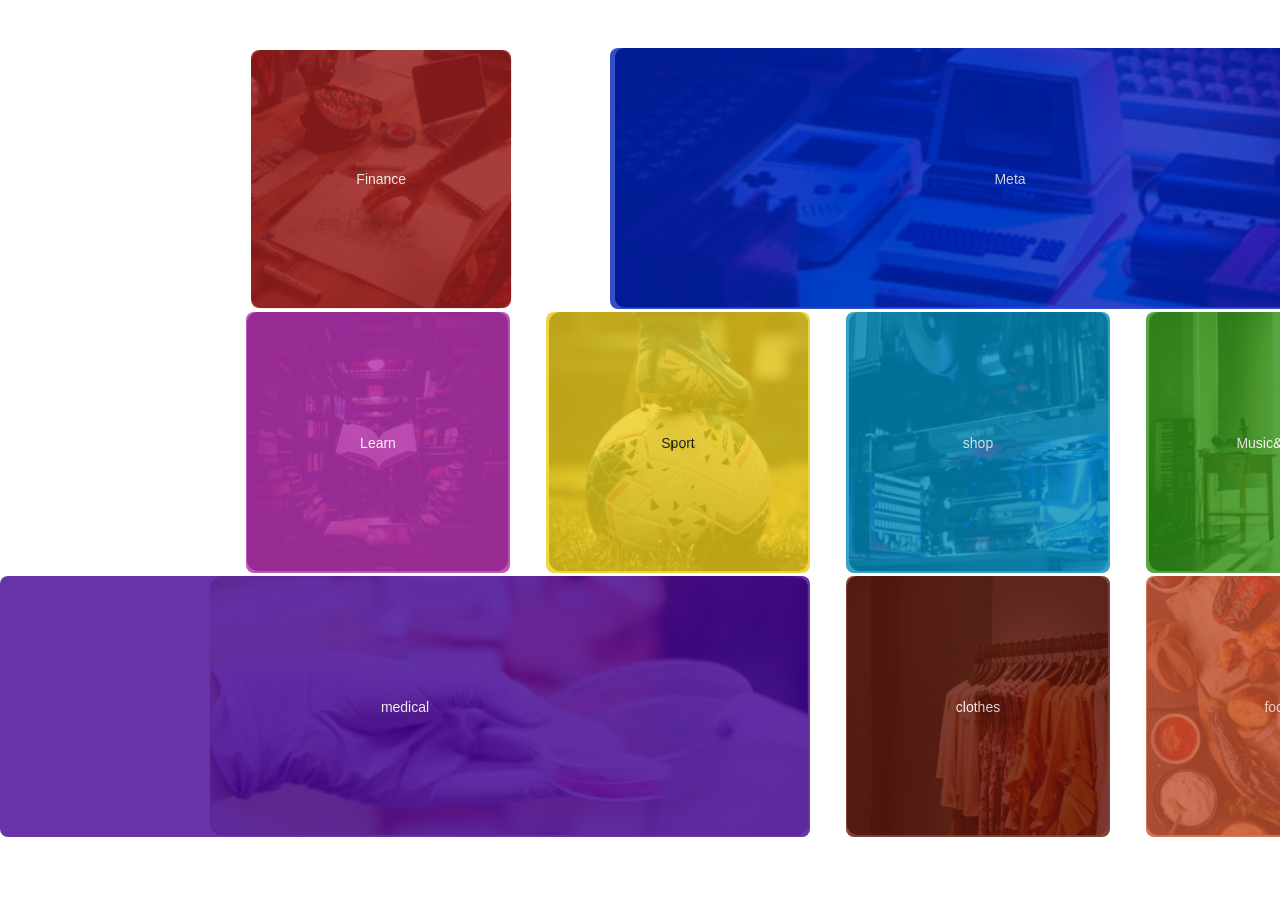
==== index.html @ 294b8f6e "init" ====
<!DOCTYPE html>
<html lang="en">

<head>
    <meta charset="UTF-8">
    <meta http-equiv="X-UA-Compatible" content="IE=edge">
    <meta name="viewport" content="width=device-width, initial-scale=1.0">
    <link rel="stylesheet" href="styles/normalize.css" />
    <link rel="stylesheet" href="styles/grid.css" />
    <link rel="stylesheet" href="styles/custom.css">
    <link rel="stylesheet" href="styles/app.css" />
    <link rel="stylesheet" href="styles/responsive.css" />
    <link rel="stylesheet" href="./styles/filters.css">
    <title>Document</title>
</head>

<body>
    <div class="container">
        <div class="row align-items-center">
            <div class="col-12 col-sm-9 col-md-8">
                <img src="./images/download.png" alt="">
                <div class="filter meta"><p>Meta</p></div>

            </div>

            <div class="col-8 col-sm-3 col-md-4 ddd shop">
                <img src="./images/download (7).png" alt="">
                <div class="filter finance"><p>Finance</p></div>
            </div>

            <div class="col-4 col-sm-6 d-flex holder">
                <div class="col-12 col-sm-6">
                    <img src="./images/download (1).png" alt="">
                <div class="filter music"><p>Music&Movie</p></div>
                </div>
    
                <div class="col-12 col-sm-6 ">
                    <img class="img" src="./images/download2.png" alt="">
                <div class="filter"><p>shop</p></div>

                </div>
            </div>
            <div class="col-4 col-sm-3"><img src="./images/download (2).png" alt="">
                <div class="filter sport"><p>Sport</p></div>
            </div>
            <div class="col-4 col-sm-3"><img src="./images/download (3).png" alt="">
                <div class="filter learn"><p>Learn</p></div>
            </div>
            <div class="col-4 col-sm-3"><img src="./images/download (4).png" alt="">
                <div class="filter food"><p>food</p></div>
            </div>
            <div class="col-4 col-sm-3"><img src="./images/download (6).png" alt="">
                <div class="filter clothes"><p>clothes</p></div>
            </div>
            <div class="col-8 col-sm-6 w-190"><img src="./images/download (5).png" alt="">
                <div class="filter medical"><p>medical</p></div>
            </div>
        </div>
    </div>
</body>

</html>
---- styles/grid.css ----
/* Retrieved from the bootstrap */

.container {
    width: 100%;
    margin-left: auto;
    margin-right: auto;
    padding: 0 50px;
}


/* Small devices (landscape phones, 576px and up) */

@media only screen and (min-width: 576px) {
    .container {
        max-width: 576px;
        padding: 0;
    }
}


/* Medium devices (tablets, 768px and up) */

@media only screen and (min-width: 768px) {
    .container {
        max-width: 768px;
        padding: 0;
    }
}


/* Large devices (desktops, 992px and up) */

@media only screen and (min-width: 992px) {
    .container {
        max-width: 992px;
    }
}


/* Extra large devices (large desktops, 1200px and up) */

@media only screen and (min-width: 1200px) {
    .container {
        max-width: 1200px;
    }
}

.row {
    display: flex;
    flex-wrap: wrap;
}


/* Based on 12 columns */

.col {
    max-width: 100%;
    flex-grow: 1;
}

.col-1 {
    max-width: 8.3333%;
    flex-shrink: 0;
    flex-grow: 0;
    flex-basis: 8.3333%;
}

.col-2 {
    max-width: 16.6666%;
    flex-shrink: 0;
    flex-grow: 0;
    flex-basis: 16.6666%;
}

.col-3 {
    max-width: 25%;
    flex-shrink: 0;
    flex-grow: 0;
    flex-basis: 25%;
}

.col-4 {
    max-width: 33.3333%;
    flex-shrink: 0;
    flex-grow: 0;
    flex-basis: 33.3333%;
}

.col-5 {
    max-width: 41.6666%;
    flex-shrink: 0;
    flex-grow: 0;
    flex-basis: 41.6666%;
}

.col-6 {
    max-width: 50%;
    flex-shrink: 0;
    flex-grow: 0;
    flex-basis: 50%;
}

.col-7 {
    max-width: 58.3333%;
    flex-shrink: 0;
    flex-grow: 0;
    flex-basis: 58.3333%;
}

.col-8 {
    max-width: 66.6666%;
    flex-shrink: 0;
    flex-grow: 0;
    flex-basis: 66.6666%;
}

.col-9 {
    max-width: 75%;
    flex-shrink: 0;
    flex-grow: 0;
    flex-basis: 75%;
}

.col-10 {
    max-width: 83.3333%;
    flex-shrink: 0;
    flex-grow: 0;
    flex-basis: 83.3333%;
}

.col-11 {
    max-width: 91.6666%;
    flex-shrink: 0;
    flex-grow: 0;
    flex-basis: 91.6666%;
}

.col-12 {
    max-width: 100%;
    flex-shrink: 0;
    flex-grow: 0;
    flex-basis: 100%;
}

@media only screen and (min-width: 576px) {
    .col-sm-1 {
        max-width: 8.3333%;
        flex-shrink: 0;
        flex-grow: 0;
        flex-basis: 8.3333%;
    }
    .col-sm-2 {
        max-width: 16.6666%;
        flex-shrink: 0;
        flex-grow: 0;
        flex-basis: 16.6666%;
    }
    .col-sm-3 {
        max-width: 25%;
        flex-shrink: 0;
        flex-grow: 0;
        flex-basis: 25%;
    }
    .col-sm-4 {
        max-width: 33.3333%;
        flex-shrink: 0;
        flex-grow: 0;
        flex-basis: 33.3333%;
    }
    .col-sm-5 {
        max-width: 41.6666%;
        flex-shrink: 0;
        flex-grow: 0;
        flex-basis: 41.6666%;
    }
    .col-sm-6 {
        max-width: 50%;
        flex-shrink: 0;
        flex-grow: 0;
        flex-basis: 50%;
    }
    .col-sm-7 {
        max-width: 58.3333%;
        flex-shrink: 0;
        flex-grow: 0;
        flex-basis: 58.3333%;
    }
    .col-sm-8 {
        max-width: 66.6666%;
        flex-shrink: 0;
        flex-grow: 0;
        flex-basis: 66.6666%;
    }
    .col-sm-9 {
        max-width: 75%;
        flex-shrink: 0;
        flex-grow: 0;
        flex-basis: 75%;
    }
    .col-sm-10 {
        max-width: 83.3333%;
        flex-shrink: 0;
        flex-grow: 0;
        flex-basis: 83.3333%;
    }
    .col-sm-11 {
        max-width: 91.6666%;
        flex-shrink: 0;
        flex-grow: 0;
        flex-basis: 91.6666%;
    }
    .col-sm-12 {
        max-width: 100%;
        flex-shrink: 0;
        flex-grow: 0;
        flex-basis: 100%;
    }
}

@media only screen and (min-width: 768px) {
    .col-md-1 {
        max-width: 8.3333%;
        flex-shrink: 0;
        flex-grow: 0;
        flex-basis: 8.3333%;
    }
    .col-md-2 {
        max-width: 16.6666%;
        flex-shrink: 0;
        flex-grow: 0;
        flex-basis: 16.6666%;
    }
    .col-md-3 {
        max-width: 25%;
        flex-shrink: 0;
        flex-grow: 0;
        flex-basis: 25%;
    }
    .col-md-4 {
        max-width: 33.3333%;
        flex-shrink: 0;
        flex-grow: 0;
        flex-basis: 33.3333%;
    }
    .col-md-5 {
        max-width: 41.6666%;
        flex-shrink: 0;
        flex-grow: 0;
        flex-basis: 41.6666%;
    }
    .col-md-6 {
        max-width: 50%;
        flex-shrink: 0;
        flex-grow: 0;
        flex-basis: 50%;
    }
    .col-md-7 {
        max-width: 58.3333%;
        flex-shrink: 0;
        flex-grow: 0;
        flex-basis: 58.3333%;
    }
    .col-md-8 {
        max-width: 66.6666%;
        flex-shrink: 0;
        flex-grow: 0;
        flex-basis: 66.6666%;
    }
    .col-md-9 {
        max-width: 75%;
        flex-shrink: 0;
        flex-grow: 0;
        flex-basis: 75%;
    }
    .col-md-10 {
        max-width: 83.3333%;
        flex-shrink: 0;
        flex-grow: 0;
        flex-basis: 83.3333%;
    }
    .col-md-11 {
        max-width: 91.6666%;
        flex-shrink: 0;
        flex-grow: 0;
        flex-basis: 91.6666%;
    }
    .col-md-12 {
        max-width: 100%;
        flex-shrink: 0;
        flex-grow: 0;
        flex-basis: 100%;
    }
}

@media only screen and (min-width: 992px) {
    .col-lg-1 {
        max-width: 8.3333%;
        flex-shrink: 0;
        flex-grow: 0;
        flex-basis: 8.3333%;
    }
    .col-lg-2 {
        max-width: 16.6666%;
        flex-shrink: 0;
        flex-grow: 0;
        flex-basis: 16.6666%;
    }
    .col-lg-3 {
        max-width: 25%;
        flex-shrink: 0;
        flex-grow: 0;
        flex-basis: 25%;
    }
    .col-lg-4 {
        max-width: 33.3333%;
        flex-shrink: 0;
        flex-grow: 0;
        flex-basis: 33.3333%;
    }
    .col-lg-5 {
        max-width: 41.6666%;
        flex-shrink: 0;
        flex-grow: 0;
        flex-basis: 41.6666%;
    }
    .col-lg-6 {
        max-width: 50%;
        flex-shrink: 0;
        flex-grow: 0;
        flex-basis: 50%;
    }
    .col-lg-7 {
        max-width: 58.3333%;
        flex-shrink: 0;
        flex-grow: 0;
        flex-basis: 58.3333%;
    }
    .col-lg-8 {
        max-width: 66.6666%;
        flex-shrink: 0;
        flex-grow: 0;
        flex-basis: 66.6666%;
    }
    .col-lg-9 {
        max-width: 75%;
        flex-shrink: 0;
        flex-grow: 0;
        flex-basis: 75%;
    }
    .col-lg-10 {
        max-width: 83.3333%;
        flex-shrink: 0;
        flex-grow: 0;
        flex-basis: 83.3333%;
    }
    .col-lg-11 {
        max-width: 91.6666%;
        flex-shrink: 0;
        flex-grow: 0;
        flex-basis: 91.6666%;
    }
    .col-lg-12 {
        max-width: 100%;
        flex-shrink: 0;
        flex-grow: 0;
        flex-basis: 100%;
    }
}

@media only screen and (min-width: 1200px) {
    .col-xl-1 {
        max-width: 8.3333%;
        flex-shrink: 0;
        flex-grow: 0;
        flex-basis: 8.3333%;
    }
    .col-xl-2 {
        max-width: 16.6666%;
        flex-shrink: 0;
        flex-grow: 0;
        flex-basis: 16.6666%;
    }
    .col-xl-3 {
        max-width: 25%;
        flex-shrink: 0;
        flex-grow: 0;
        flex-basis: 25%;
    }
    .col-xl-4 {
        max-width: 33.3333%;
        flex-shrink: 0;
        flex-grow: 0;
        flex-basis: 33.3333%;
    }
    .col-xl-5 {
        max-width: 41.6666%;
        flex-shrink: 0;
        flex-grow: 0;
        flex-basis: 41.6666%;
    }
    .col-xl-6 {
        max-width: 50%;
        flex-shrink: 0;
        flex-grow: 0;
        flex-basis: 50%;
    }
    .col-xl-7 {
        max-width: 58.3333%;
        flex-shrink: 0;
        flex-grow: 0;
        flex-basis: 58.3333%;
    }
    .col-xl-8 {
        max-width: 66.6666%;
        flex-shrink: 0;
        flex-grow: 0;
        flex-basis: 66.6666%;
    }
    .col-xl-9 {
        max-width: 75%;
        flex-shrink: 0;
        flex-grow: 0;
        flex-basis: 75%;
    }
    .col-xl-10 {
        max-width: 83.3333%;
        flex-shrink: 0;
        flex-grow: 0;
        flex-basis: 83.3333%;
    }
    .col-xl-11 {
        max-width: 91.6666%;
        flex-shrink: 0;
        flex-grow: 0;
        flex-basis: 91.6666%;
    }
    .col-xl-12 {
        max-width: 100%;
        flex-shrink: 0;
        flex-grow: 0;
        flex-basis: 100%;
    }
}
---- styles/custom.css ----
.mx-auto {
    margin-right: auto;
    margin-left: auto;
}
.wrap {
    flex-wrap: wrap !important;
}

.m-0 {
    margin: 0 !important;
}

.mb-0 {
    margin-bottom: 0 !important;
}

.mt-0 {
    margin-top: 0 !important;
}

.p-0 {
    padding: 0 !important;
}

.pb-0 {
    padding-bottom: 0 !important;
}

.pt-0 {
    padding-top: 0 !important; 
}

.nowrap {
    flex-wrap: nowrap !important;
}

.w-100 {
    width: 100% !important;
}

.d-none {
    display: none !important;
}

.d-block {
    display: block !important;
}

.d-flex {
    display: flex !important;
}

 
.text-white {
    color: #fff !important;
}

.align-items-center {
    align-items: center !important;
}

.justify-content-center {
    justify-content: center !important;
}

.justify-content-between {
    justify-content: space-between !important;
}

.border-0 {
    border: none !important;
}

.outline-0 {
    outline: none !important;
}

.Oflow-h {
    overflow: hidden !important;
}


 @media only screen and (min-width: 576px) {
    .d-sm-none {
        display: none !important;
    }
    .d-sm-block {
        display: block !important;
    }
    .d-sm-flex {
        display: flex !important;
    }
}

@media only screen and (min-width: 768px) {
    .d-md-none {
        display: none !important;
    }
    .d-md-block {
        display: block !important;
    }
    .d-md-flex {
        display: flex !important;
    }
}

@media only screen and (min-width: 992px) {
    .d-lg-none {
        display: none !important;
    }
    .d-lg-block {
        display: block !important;
    }
    .d-lg-flex {
        display: flex !important;
    }
}
---- styles/app.css ----
html {
  box-sizing: border-box;
  direction: rtl;
  margin: 40px 0;
}

*,
*::before,
*::after {
    position: relative;
  box-sizing: inherit;
  font:14px 'Franklin Gothic Medium', 'Arial Narrow', Arial, sans-serif;
  
}

.shop {
  display: flex;
  align-items: center;
  flex-direction: row-reverse;
  justify-content: space-around;
  position: relative;
  right: 2rem;
 
}

img {
  max-width: 100%;
  max-height: 261px;
}


/* =========== start headear =========== */
---- styles/responsive.css ----
@media screen and (max-width: 992px) {
  .shop {
    right: 0;
  }
}
@media screen and (max-width: 768px) {
  img {
    max-height: unset;
  }
}

@media screen and (max-width: 576px) {
  .holder {
    flex-direction: column;
  }
}


@media screen and (min-width: 992px) {
    .finance {
        width: 80% !important;
        right: 10.4% !important;
    }
}

@media screen and (min-width: 1200px) {
  .filter {
    width: 88% !important;
    left: 19% !important;
  }
  .meta{
    width: 100% !important;
  }

  .finance {
    width: 65% !important;
    right: 17.7% !important;
  }

  .w-190>img{
    width: 90vh;
  }

  .medical{
    width: 90vh !important;
  }
}
---- styles/filters.css ----
.filter{
    position:absolute;
    top: 0;
    right: 0;
    left: 0;
    bottom: 0;
    height: 99%;
    width: 100%;
    opacity: .8;
    transition: .5s ease;
    background-color: #008CBA;
    border-radius: 8px;
    display: flex;
    justify-content: center;
    align-items: center;
    color: #fff;
}

.filter:hover{
    opacity: 0;
}

.meta{
    background-color: #0022ba;
}

.finance{
    background-color: #9e1b1b;
}

.music{
    background-color: #2e8f11;
}

.sport{
    color: #000;;
    background-color: #ebcb1b;
}

.clothes{
    background-color: #611508;
}

.medical{
    background-color: #400094;
}

.learn{
    background-color: #b32bac;
}

.food{
    background-color:#c55230
}
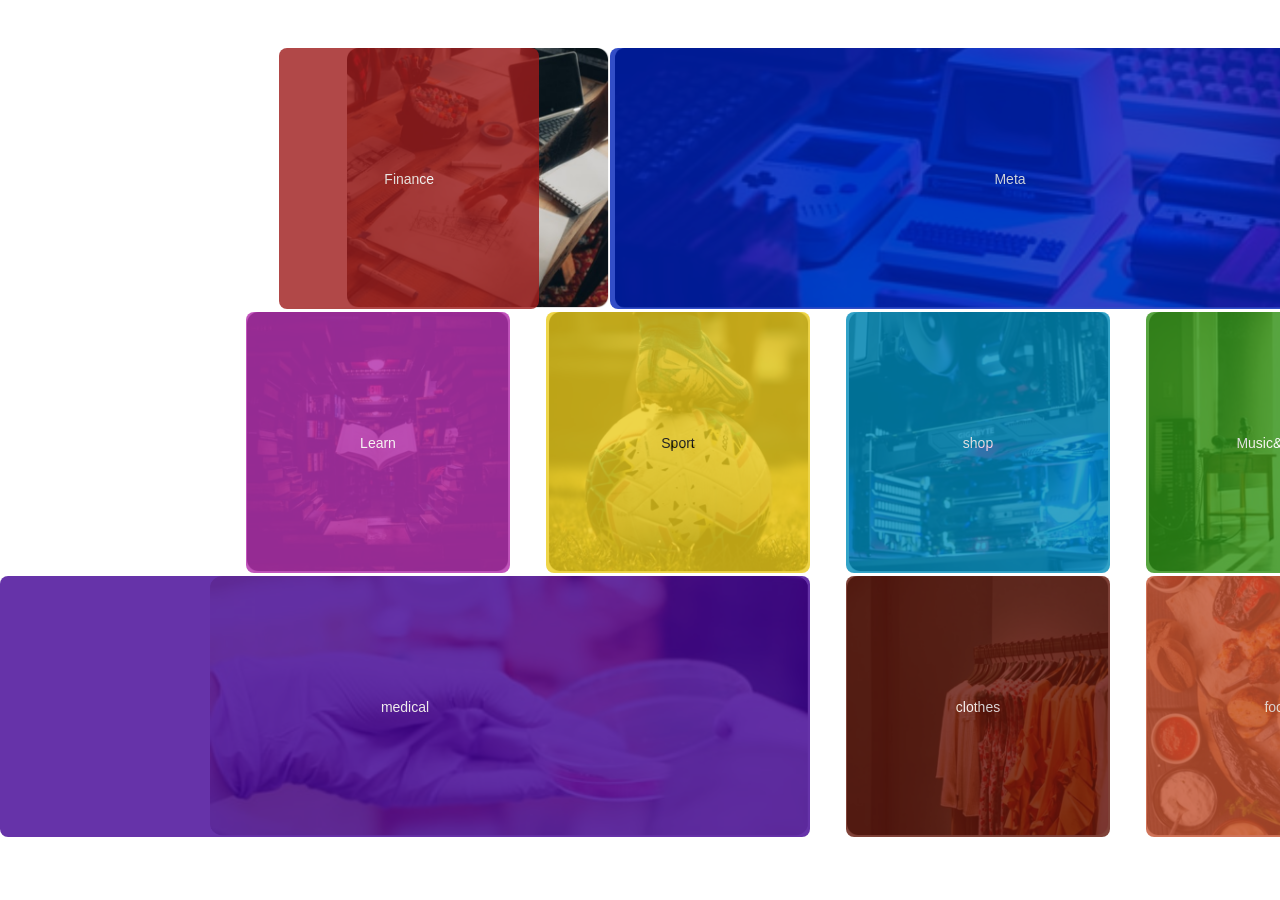
==== commit 91ce151b: "alt" ====
--- a/index.html
+++ b/index.html
@@ -18,41 +18,41 @@
     <div class="container">
         <div class="row align-items-center">
             <div class="col-12 col-sm-9 col-md-8">
-                <img src="./images/download.png" alt="">
+                <img src="./images/download.png" alt="Meta">
                 <div class="filter meta"><p>Meta</p></div>
 
             </div>
 
-            <div class="col-8 col-sm-3 col-md-4 ddd shop">
-                <img src="./images/download (7).png" alt="">
+            <div class="col-8 col-sm-3 col-md-4 ">
+                <img src="./images/download (7).png" alt="Finance">
                 <div class="filter finance"><p>Finance</p></div>
             </div>
 
             <div class="col-4 col-sm-6 d-flex holder">
                 <div class="col-12 col-sm-6">
-                    <img src="./images/download (1).png" alt="">
+                    <img src="./images/download (1).png" alt="Music&Movie">
                 <div class="filter music"><p>Music&Movie</p></div>
                 </div>
     
                 <div class="col-12 col-sm-6 ">
-                    <img class="img" src="./images/download2.png" alt="">
+                    <img class="img" src="./images/download2.png" alt="shop">
                 <div class="filter"><p>shop</p></div>
 
                 </div>
             </div>
-            <div class="col-4 col-sm-3"><img src="./images/download (2).png" alt="">
+            <div class="col-4 col-sm-3"><img src="./images/download (2).png" alt="sport">
                 <div class="filter sport"><p>Sport</p></div>
             </div>
-            <div class="col-4 col-sm-3"><img src="./images/download (3).png" alt="">
+            <div class="col-4 col-sm-3"><img src="./images/download (3).png" alt="learn">
                 <div class="filter learn"><p>Learn</p></div>
             </div>
-            <div class="col-4 col-sm-3"><img src="./images/download (4).png" alt="">
+            <div class="col-4 col-sm-3"><img src="./images/download (4).png" alt="food">
                 <div class="filter food"><p>food</p></div>
             </div>
-            <div class="col-4 col-sm-3"><img src="./images/download (6).png" alt="">
+            <div class="col-4 col-sm-3"><img src="./images/download (6).png" alt="clothes">
                 <div class="filter clothes"><p>clothes</p></div>
             </div>
-            <div class="col-8 col-sm-6 w-190"><img src="./images/download (5).png" alt="">
+            <div class="col-8 col-sm-6 w-190"><img src="./images/download (5).png" alt="medical">
                 <div class="filter medical"><p>medical</p></div>
             </div>
         </div>
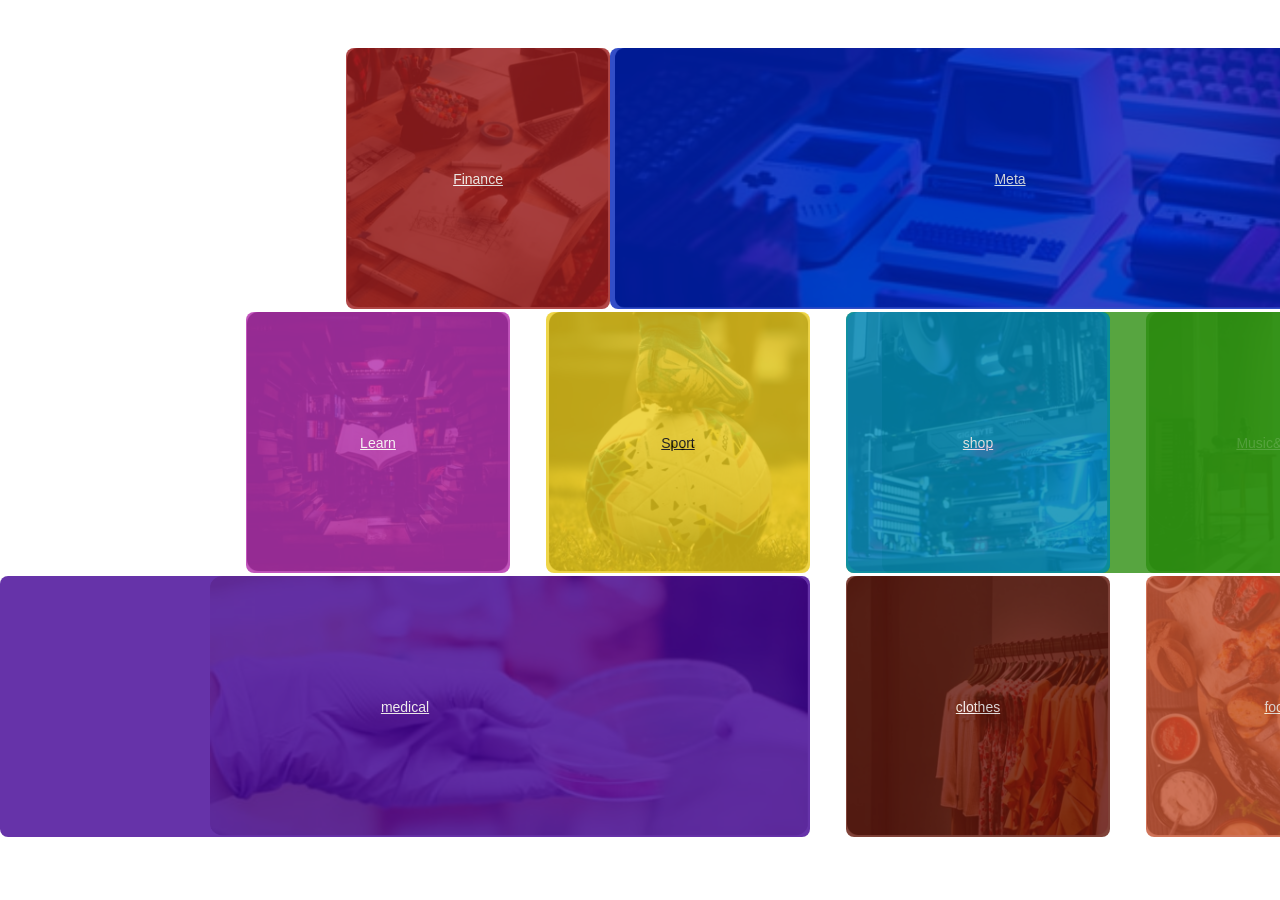
==== commit 7ea5ca94: "hover" ====
--- a/index.html
+++ b/index.html
@@ -19,41 +19,59 @@
         <div class="row align-items-center">
             <div class="col-12 col-sm-9 col-md-8">
                 <img src="./images/download.png" alt="Meta">
-                <div class="filter meta"><p>Meta</p></div>
+                <a href="#" class="filter meta">
+                    <p>Meta</p>
+                </a>
 
             </div>
 
             <div class="col-8 col-sm-3 col-md-4 ">
                 <img src="./images/download (7).png" alt="Finance">
-                <div class="filter finance"><p>Finance</p></div>
+                <a href="#" class="filter finance">
+                    <p>Finance</p>
+                </a>
             </div>
 
             <div class="col-4 col-sm-6 d-flex holder">
                 <div class="col-12 col-sm-6">
                     <img src="./images/download (1).png" alt="Music&Movie">
-                <div class="filter music"><p>Music&Movie</p></div>
+                    <a href="#" class="filter music">
+                        <p>Music&Movie</p>
+                        </>
                 </div>
-    
+
                 <div class="col-12 col-sm-6 ">
                     <img class="img" src="./images/download2.png" alt="shop">
-                <div class="filter"><p>shop</p></div>
+                    <a href="#" class="filter shop">
+                        <p>shop</p>
+                        <a />
 
                 </div>
             </div>
             <div class="col-4 col-sm-3"><img src="./images/download (2).png" alt="sport">
-                <div class="filter sport"><p>Sport</p></div>
+                <a href="#" class="filter sport">
+                    <p>Sport</p>
+                </a>
             </div>
             <div class="col-4 col-sm-3"><img src="./images/download (3).png" alt="learn">
-                <div class="filter learn"><p>Learn</p></div>
+                <a href="#" class="filter learn">
+                    <p>Learn</p>
+                </a>
             </div>
             <div class="col-4 col-sm-3"><img src="./images/download (4).png" alt="food">
-                <div class="filter food"><p>food</p></div>
+                <a href="#" class="filter food">
+                    <p>food</p>
+                </a>
             </div>
             <div class="col-4 col-sm-3"><img src="./images/download (6).png" alt="clothes">
-                <div class="filter clothes"><p>clothes</p></div>
+                <a href="#" class="filter clothes">
+                    <p>clothes</p>
+                </a>
             </div>
             <div class="col-8 col-sm-6 w-190"><img src="./images/download (5).png" alt="medical">
-                <div class="filter medical"><p>medical</p></div>
+                <a href="#" class="filter medical">
+                    <p>medical</p>
+                </a>
             </div>
         </div>
     </div>
--- a/styles/responsive.css
+++ b/styles/responsive.css
@@ -19,7 +19,7 @@
 @media screen and (min-width: 992px) {
     .finance {
         width: 80% !important;
-        right: 10.4% !important;
+        /* right: 10.4% !important; */
     }
 }
 
@@ -33,8 +33,8 @@
   }
 
   .finance {
-    width: 65% !important;
-    right: 17.7% !important;
+    width: 66% !important;
+    /* right: 17.7% !important; */
   }
 
   .w-190>img{
--- a/styles/filters.css
+++ b/styles/filters.css
@@ -1,55 +1,58 @@
-.filter{
-    position:absolute;
-    top: 0;
-    right: 0;
-    left: 0;
-    bottom: 0;
-    height: 99%;
-    width: 100%;
-    opacity: .8;
-    transition: .5s ease;
-    background-color: #008CBA;
-    border-radius: 8px;
-    display: flex;
-    justify-content: center;
-    align-items: center;
-    color: #fff;
+.filter {
+  position: absolute;
+  top: 0;
+  right: 0;
+  left: 0;
+  bottom: 0;
+  height: 99%;
+  width: 100%;
+  opacity: 0.8;
+  transition: 0.5s ease;
+  border-radius: 8px;
+  display: flex;
+  justify-content: center;
+  align-items: center;
+  color: #fff;
 }
 
-.filter:hover{
-    opacity: 0;
+.filter:hover {
+  opacity: 0;
+  cursor: pointer;
 }
 
-.meta{
-    background-color: #0022ba;
+.meta {
+  background-color: #0022ba;
 }
 
-.finance{
-    background-color: #9e1b1b;
+.finance {
+  background-color: #9e1b1b;
 }
 
-.music{
-    background-color: #2e8f11;
+.music {
+  background-color: #2e8f11;
 }
 
-.sport{
-    color: #000;;
-    background-color: #ebcb1b;
+.shop {
+  background-color: #008cba;
 }
 
-.clothes{
-    background-color: #611508;
+.sport {
+  color: #000;
+  background-color: #ebcb1b;
 }
 
-.medical{
-    background-color: #400094;
+.clothes {
+  background-color: #611508;
 }
 
-.learn{
-    background-color: #b32bac;
+.medical {
+  background-color: #400094;
 }
 
-.food{
-    background-color:#c55230
+.learn {
+  background-color: #b32bac;
 }
 
+.food {
+  background-color: #c55230;
+}
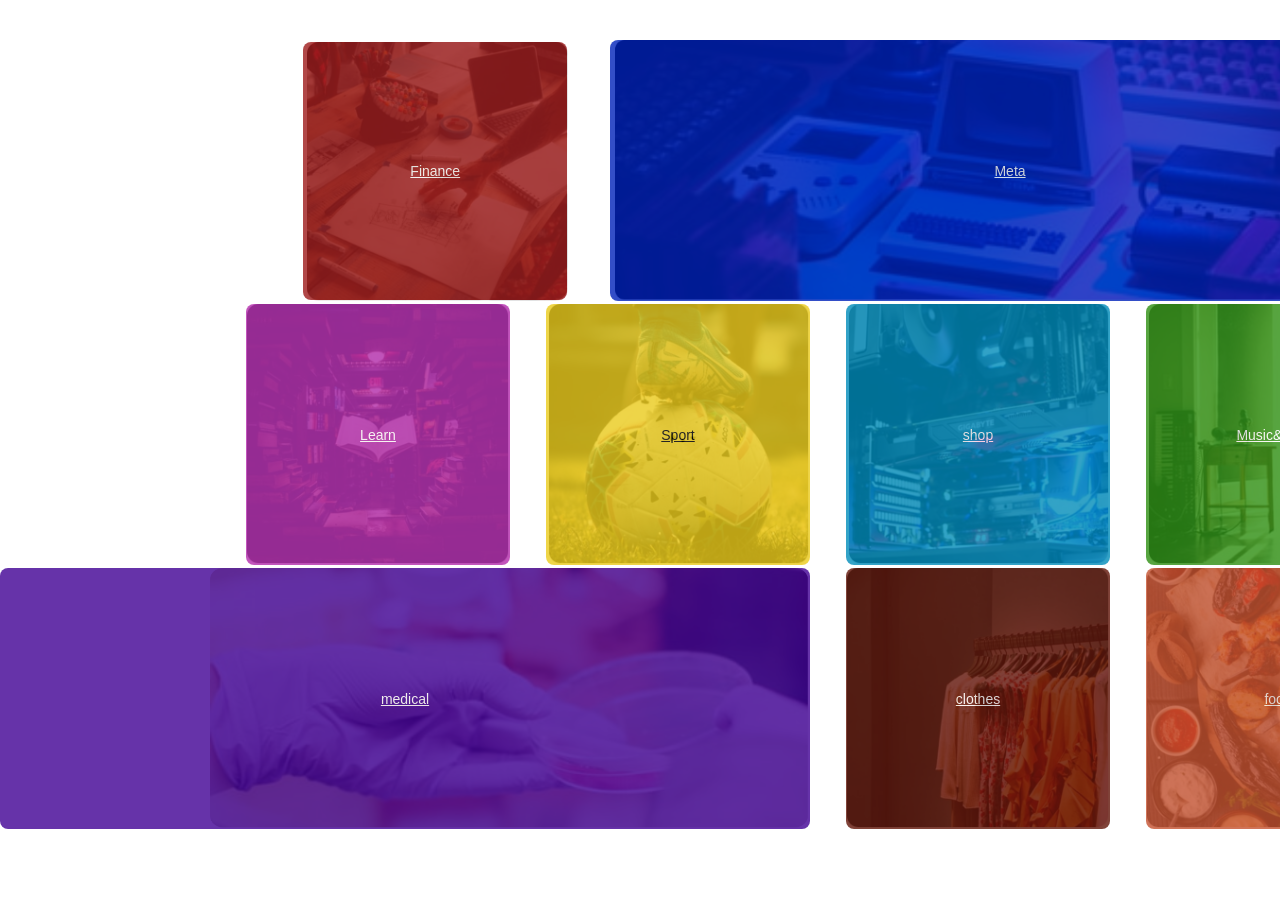
==== commit 46cb7c83: "Improve" ====
--- a/index.html
+++ b/index.html
@@ -22,53 +22,54 @@
                 <a href="#" class="filter meta">
                     <p>Meta</p>
                 </a>
-
             </div>
-
-            <div class="col-8 col-sm-3 col-md-4 ">
+            <div class="col-8 col-sm-3 col-md-4 align">
                 <img src="./images/download (7).png" alt="Finance">
                 <a href="#" class="filter finance">
                     <p>Finance</p>
                 </a>
             </div>
-
             <div class="col-4 col-sm-6 d-flex holder">
                 <div class="col-12 col-sm-6">
                     <img src="./images/download (1).png" alt="Music&Movie">
                     <a href="#" class="filter music">
                         <p>Music&Movie</p>
-                        </>
+                    <a />
                 </div>
 
                 <div class="col-12 col-sm-6 ">
                     <img class="img" src="./images/download2.png" alt="shop">
                     <a href="#" class="filter shop">
                         <p>shop</p>
-                        <a />
-
+                    <a />
                 </div>
             </div>
-            <div class="col-4 col-sm-3"><img src="./images/download (2).png" alt="sport">
+            <div class="col-4 col-sm-3">
+                <img src="./images/download (2).png" alt="sport">
                 <a href="#" class="filter sport">
                     <p>Sport</p>
                 </a>
             </div>
-            <div class="col-4 col-sm-3"><img src="./images/download (3).png" alt="learn">
+            <div class="col-4 col-sm-3">
+                <img src="./images/download (3).png" alt="learn">
                 <a href="#" class="filter learn">
                     <p>Learn</p>
                 </a>
             </div>
-            <div class="col-4 col-sm-3"><img src="./images/download (4).png" alt="food">
+            <div class="col-4 col-sm-3">
+                <img src="./images/download (4).png" alt="food">
                 <a href="#" class="filter food">
                     <p>food</p>
                 </a>
             </div>
-            <div class="col-4 col-sm-3"><img src="./images/download (6).png" alt="clothes">
+            <div class="col-4 col-sm-3">
+                <img src="./images/download (6).png" alt="clothes">
                 <a href="#" class="filter clothes">
                     <p>clothes</p>
                 </a>
             </div>
-            <div class="col-8 col-sm-6 w-190"><img src="./images/download (5).png" alt="medical">
+            <div class="col-8 col-sm-6 w-190">
+                <img src="./images/download (5).png" alt="medical">
                 <a href="#" class="filter medical">
                     <p>medical</p>
                 </a>
--- a/styles/grid.css
+++ b/styles/grid.css
@@ -1,13 +1,10 @@
 /* Retrieved from the bootstrap */
-
 .container {
     width: 100%;
     margin-left: auto;
     margin-right: auto;
     padding: 0 50px;
 }
-
-
 /* Small devices (landscape phones, 576px and up) */
 
 @media only screen and (min-width: 576px) {
@@ -17,7 +14,6 @@
     }
 }
 
-
 /* Medium devices (tablets, 768px and up) */
 
 @media only screen and (min-width: 768px) {
@@ -27,7 +23,6 @@
     }
 }
 
-
 /* Large devices (desktops, 992px and up) */
 
 @media only screen and (min-width: 992px) {
@@ -36,7 +31,6 @@
     }
 }
 
-
 /* Extra large devices (large desktops, 1200px and up) */
 
 @media only screen and (min-width: 1200px) {
@@ -50,7 +44,6 @@
     flex-wrap: wrap;
 }
 
-
 /* Based on 12 columns */
 
 .col {
--- a/styles/app.css
+++ b/styles/app.css
@@ -3,7 +3,6 @@
   direction: rtl;
   margin: 40px 0;
 }
-
 *,
 *::before,
 *::after {
@@ -12,21 +11,16 @@
   font:14px 'Franklin Gothic Medium', 'Arial Narrow', Arial, sans-serif;
   
 }
-
-.shop {
+.align {
   display: flex;
   align-items: center;
   flex-direction: row-reverse;
   justify-content: space-around;
   position: relative;
-  right: 2rem;
+  left: 2rem;
  
 }
-
 img {
   max-width: 100%;
   max-height: 261px;
-}
-
-
-/* =========== start headear =========== */
+}
--- a/styles/responsive.css
+++ b/styles/responsive.css
@@ -1,5 +1,5 @@
 @media screen and (max-width: 992px) {
-  .shop {
+  .align {
     right: 0;
   }
 }
@@ -19,7 +19,7 @@
 @media screen and (min-width: 992px) {
     .finance {
         width: 80% !important;
-        /* right: 10.4% !important; */
+        right: 10.4% !important;
     }
 }
 
@@ -34,7 +34,7 @@
 
   .finance {
     width: 66% !important;
-    /* right: 17.7% !important; */
+    right: 17.7% !important;
   }
 
   .w-190>img{
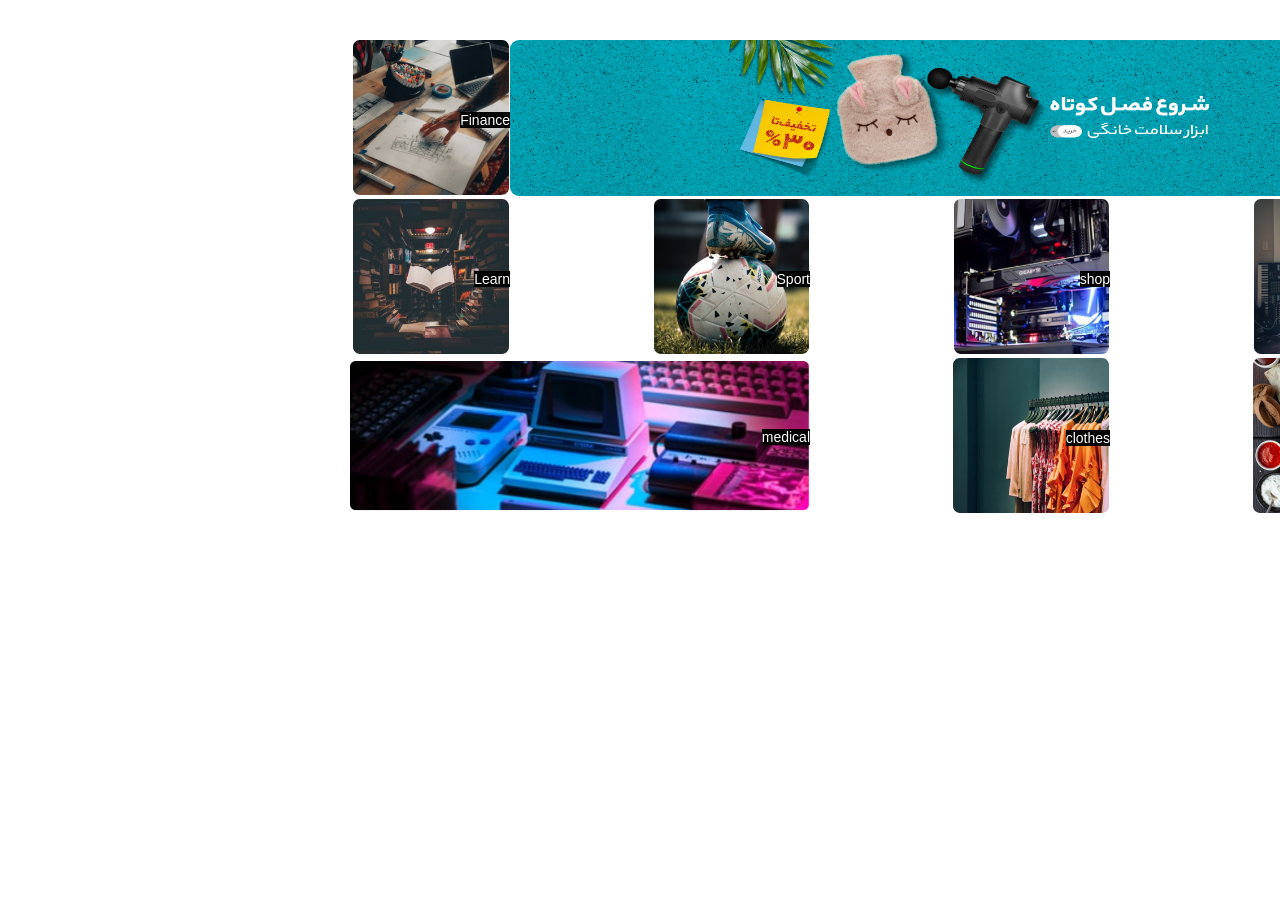
==== commit dba9d4df: "improve-responsive" ====
--- a/index.html
+++ b/index.html
@@ -17,13 +17,13 @@
 <body>
     <div class="container">
         <div class="row align-items-center">
-            <div class="col-12 col-sm-9 col-md-8">
-                <img src="./images/download.png" alt="Meta">
+            <div class="col-12 col-sm-9 col-md-10 col-lg-9 border">
+                <img src="./images/1d9e19eb17fa1ac916e98b93c1483d356070ab96_1655738489.jpg" alt="Meta">
                 <a href="#" class="filter meta">
                     <p>Meta</p>
                 </a>
             </div>
-            <div class="col-8 col-sm-3 col-md-4 align">
+            <div class="col-8 col-sm-3 col-md-2 align">
                 <img src="./images/download (7).png" alt="Finance">
                 <a href="#" class="filter finance">
                     <p>Finance</p>
@@ -68,8 +68,8 @@
                     <p>clothes</p>
                 </a>
             </div>
-            <div class="col-8 col-sm-6 w-190">
-                <img src="./images/download (5).png" alt="medical">
+            <div class="col-8  col-sm-5 col-md-6 col-lg-5  medical-w">
+                <img src="./images/download.png" alt="medical">
                 <a href="#" class="filter medical">
                     <p>medical</p>
                 </a>
--- a/styles/app.css
+++ b/styles/app.css
@@ -8,19 +8,24 @@
 *::after {
     position: relative;
   box-sizing: inherit;
+
   font:14px 'Franklin Gothic Medium', 'Arial Narrow', Arial, sans-serif;
   
 }
-.align {
-  display: flex;
-  align-items: center;
-  flex-direction: row-reverse;
-  justify-content: space-around;
-  position: relative;
-  left: 2rem;
- 
+
+
+
+a {
+  text-decoration: none;
+  color: inherit;
+}
+
+.border>img{
+  border-radius: 9px;
+  width: 250vh;
 }
 img {
   max-width: 100%;
-  max-height: 261px;
-}+  max-height: 188px;
+}
+
--- a/styles/responsive.css
+++ b/styles/responsive.css
@@ -2,10 +2,14 @@
   .align {
     right: 0;
   }
+  /* .medical-w{
+    max-width: 100px;
+  } */
+
 }
-@media screen and (max-width: 768px) {
+@media screen and (max-width: 767px) {
   img {
-    max-height: unset;
+    max-height: 93px;
   }
 }
 
@@ -13,35 +17,37 @@
   .holder {
     flex-direction: column;
   }
+  img{
+    max-height: unset;
+  }
 }
 
+@media screen and (min-width: 992px) {
 
-@media screen and (min-width: 992px) {
-    .finance {
-        width: 80% !important;
-        right: 10.4% !important;
-    }
+  img{
+    max-height: 156px;
+  }
 }
 
 @media screen and (min-width: 1200px) {
-  .filter {
-    width: 88% !important;
-    left: 19% !important;
+
+
+  .w-190 > img {
+    width: 90vh;
   }
-  .meta{
+
+  .medical {
+    width: 90vh !important;
+  }
+  .meta {
     width: 100% !important;
   }
 
-  .finance {
-    width: 66% !important;
-    right: 17.7% !important;
+  .meta-w{
+    max-width: 189vh !important;
   }
 
-  .w-190>img{
-    width: 90vh;
-  }
-
-  .medical{
-    width: 90vh !important;
+  .medical-w>img{
+    max-width: 92%;
   }
 }
--- a/styles/filters.css
+++ b/styles/filters.css
@@ -2,20 +2,26 @@
   position: absolute;
   top: 0;
   right: 0;
-  left: 0;
+  left: 0 ;
   bottom: 0;
-  height: 99%;
+  height: 100%;
   width: 100%;
-  opacity: 0.8;
+  opacity: 1;
   transition: 0.5s ease;
   border-radius: 8px;
   display: flex;
-  justify-content: center;
+  justify-content:baseline;
   align-items: center;
   color: #fff;
 }
 
-.filter:hover {
+.filter>p{
+  justify-content: center;
+  text-align: center;
+  background-color: black;
+}
+
+/* .filter:hover {
   opacity: 0;
   cursor: pointer;
 }
@@ -55,4 +61,4 @@
 
 .food {
   background-color: #c55230;
-}
+} */
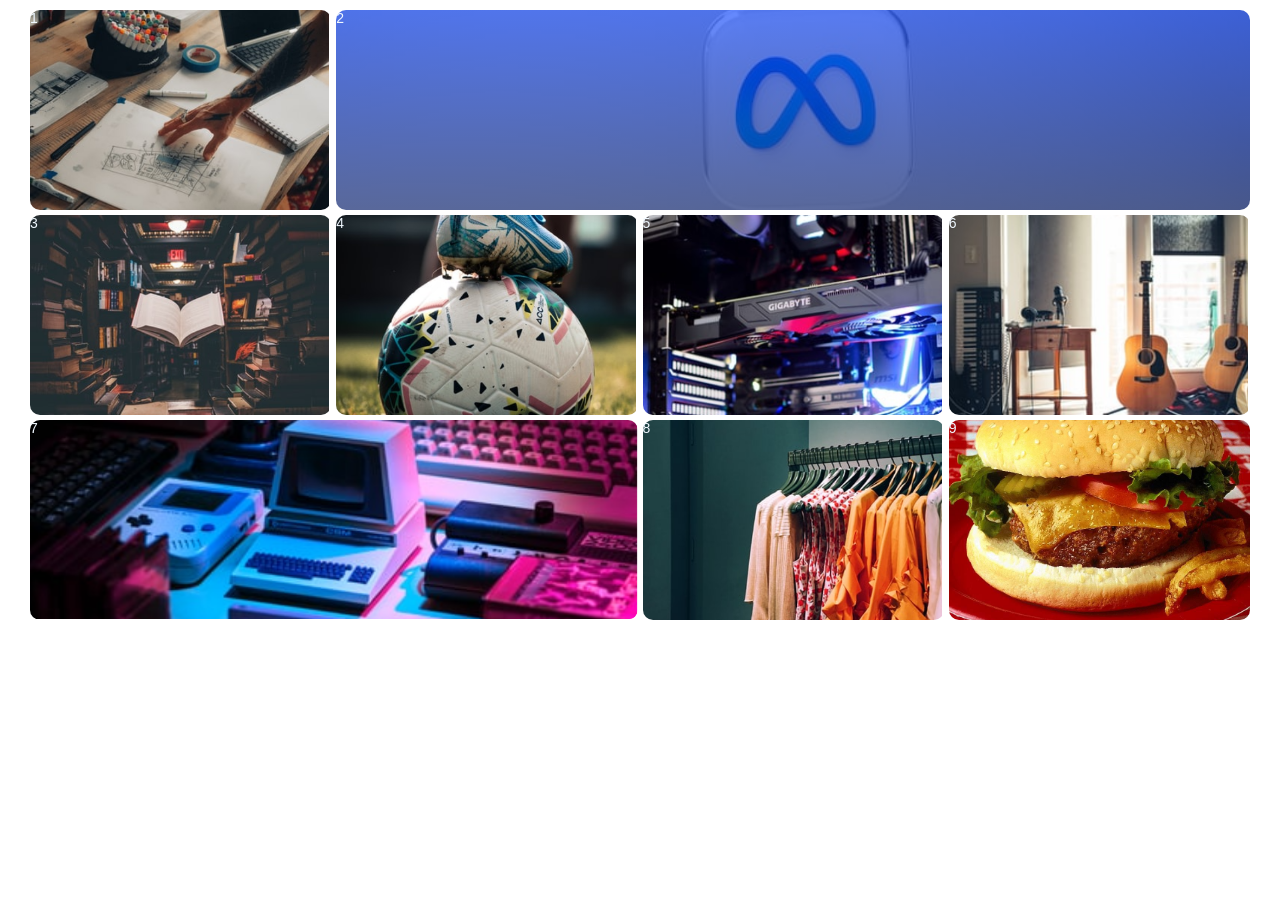
==== commit ba2bd429: "change-flex-with-grid-layout" ====
--- a/index.html
+++ b/index.html
@@ -1,81 +1,25 @@
 <!DOCTYPE html>
 <html lang="en">
-
 <head>
     <meta charset="UTF-8">
     <meta http-equiv="X-UA-Compatible" content="IE=edge">
     <meta name="viewport" content="width=device-width, initial-scale=1.0">
-    <link rel="stylesheet" href="styles/normalize.css" />
-    <link rel="stylesheet" href="styles/grid.css" />
-    <link rel="stylesheet" href="styles/custom.css">
-    <link rel="stylesheet" href="styles/app.css" />
-    <link rel="stylesheet" href="styles/responsive.css" />
-    <link rel="stylesheet" href="./styles/filters.css">
-    <title>Document</title>
+    <link rel="stylesheet" href="./styles/app.css">
+    <link rel="stylesheet" href="./styles/responsive.css">
+    <link rel="stylesheet" href="./styles/components.css">
+    <title>Template</title>
 </head>
-
 <body>
-    <div class="container">
-        <div class="row align-items-center">
-            <div class="col-12 col-sm-9 col-md-10 col-lg-9 border">
-                <img src="./images/1d9e19eb17fa1ac916e98b93c1483d356070ab96_1655738489.jpg" alt="Meta">
-                <a href="#" class="filter meta">
-                    <p>Meta</p>
-                </a>
-            </div>
-            <div class="col-8 col-sm-3 col-md-2 align">
-                <img src="./images/download (7).png" alt="Finance">
-                <a href="#" class="filter finance">
-                    <p>Finance</p>
-                </a>
-            </div>
-            <div class="col-4 col-sm-6 d-flex holder">
-                <div class="col-12 col-sm-6">
-                    <img src="./images/download (1).png" alt="Music&Movie">
-                    <a href="#" class="filter music">
-                        <p>Music&Movie</p>
-                    <a />
-                </div>
-
-                <div class="col-12 col-sm-6 ">
-                    <img class="img" src="./images/download2.png" alt="shop">
-                    <a href="#" class="filter shop">
-                        <p>shop</p>
-                    <a />
-                </div>
-            </div>
-            <div class="col-4 col-sm-3">
-                <img src="./images/download (2).png" alt="sport">
-                <a href="#" class="filter sport">
-                    <p>Sport</p>
-                </a>
-            </div>
-            <div class="col-4 col-sm-3">
-                <img src="./images/download (3).png" alt="learn">
-                <a href="#" class="filter learn">
-                    <p>Learn</p>
-                </a>
-            </div>
-            <div class="col-4 col-sm-3">
-                <img src="./images/download (4).png" alt="food">
-                <a href="#" class="filter food">
-                    <p>food</p>
-                </a>
-            </div>
-            <div class="col-4 col-sm-3">
-                <img src="./images/download (6).png" alt="clothes">
-                <a href="#" class="filter clothes">
-                    <p>clothes</p>
-                </a>
-            </div>
-            <div class="col-8  col-sm-5 col-md-6 col-lg-5  medical-w">
-                <img src="./images/download.png" alt="medical">
-                <a href="#" class="filter medical">
-                    <p>medical</p>
-                </a>
-            </div>
-        </div>
-    </div>
+    <section class="grid-box">
+        <div class="grid-item item1">1</div>
+        <div class="grid-item item2">2</div>
+        <div class="grid-item item3">3</div>
+        <div class="grid-item item4">4</div>
+        <div class="grid-item item5">5</div>
+        <div class="grid-item item6">6</div>
+        <div class="grid-item item7">7</div>
+        <div class="grid-item item8">8</div>
+        <div class="grid-item item9">9</div>
+    </section>
 </body>
-
 </html>
--- a/styles/app.css
+++ b/styles/app.css
@@ -1,7 +1,6 @@
-html {
+body {
   box-sizing: border-box;
-  direction: rtl;
-  margin: 40px 0;
+  margin: 10px 30px;
 }
 *,
 *::before,
@@ -13,19 +12,27 @@
   
 }
 
-
-
 a {
   text-decoration: none;
   color: inherit;
 }
 
-.border>img{
-  border-radius: 9px;
-  width: 250vh;
+.grid-box{
+  display: grid;
+  grid-template-columns: repeat(4,1fr) ;
+  grid-template-rows: repeat(3,200px);
+  gap: 5px;
 }
-img {
-  max-width: 100%;
-  max-height: 188px;
+.grid-item{
+  border-radius: 10px;
+  color: aliceblue;
+  background-color: rgb(32, 1, 1);
 }
 
+.item2 {
+  grid-column: 2/5;
+}
+
+.item7{
+  grid-column: 1/3;
+}
--- a/styles/responsive.css
+++ b/styles/responsive.css
@@ -1,53 +1,27 @@
-@media screen and (max-width: 992px) {
-  .align {
-    right: 0;
+@media screen and (max-width: 760px) {
+  .grid-box {
+    grid-template-columns: repeat(3, 1fr);
+    grid-template-rows: repeat(4, 200px);
+    gap: 5px;
   }
-  /* .medical-w{
-    max-width: 100px;
-  } */
 
-}
-@media screen and (max-width: 767px) {
-  img {
-    max-height: 93px;
+  .grid-item {
+    grid-column: unset;
+  }
+
+  .item2 {
+    grid-row: 1;
+    grid-column: 1/4;
+  }
+
+  .item7 {
+    grid-row: 4;
+    grid-column: 1/3;
   }
 }
 
 @media screen and (max-width: 576px) {
-  .holder {
-    flex-direction: column;
-  }
-  img{
-    max-height: unset;
+  .grid-box {
+    grid-template-rows: repeat(4, 120px);
   }
 }
-
-@media screen and (min-width: 992px) {
-
-  img{
-    max-height: 156px;
-  }
-}
-
-@media screen and (min-width: 1200px) {
-
-
-  .w-190 > img {
-    width: 90vh;
-  }
-
-  .medical {
-    width: 90vh !important;
-  }
-  .meta {
-    width: 100% !important;
-  }
-
-  .meta-w{
-    max-width: 189vh !important;
-  }
-
-  .medical-w>img{
-    max-width: 92%;
-  }
-}
--- a/styles/components.css
+++ b/styles/components.css
@@ -0,0 +1,45 @@
+.item1{
+    background: no-repeat center  url(../images/finance.png);
+    background-size: cover;
+}
+
+.item2{
+    background:  linear-gradient(to bottom, hsla(226, 100%, 50%, 0.6) ,hsla(226, 100%, 21%, 0.6)), url(../images/meta.jpg) no-repeat center ;
+    background-size: cover;
+}
+
+.item3{
+    background: no-repeat center url(../images/learn.png);
+    background-size: cover;
+}
+
+.item4{
+    background: no-repeat center url(../images/sport.png);
+    background-size: cover;
+}
+
+.item5{
+    background: no-repeat center url(../images/shop.png);
+    background-size: cover;
+}
+
+.item6{
+    background: no-repeat center url(../images/music.png);
+    background-size: cover;
+}
+
+.item7{
+    background: no-repeat center url(../images/tecno.png);
+    background-size: cover;
+}
+
+.item8{
+    background: no-repeat center url(../images/clothes.png);
+    background-size: cover;
+}
+
+.item9{
+    background: no-repeat center url(../images/food.JPG);
+    background-size: cover;
+}
+
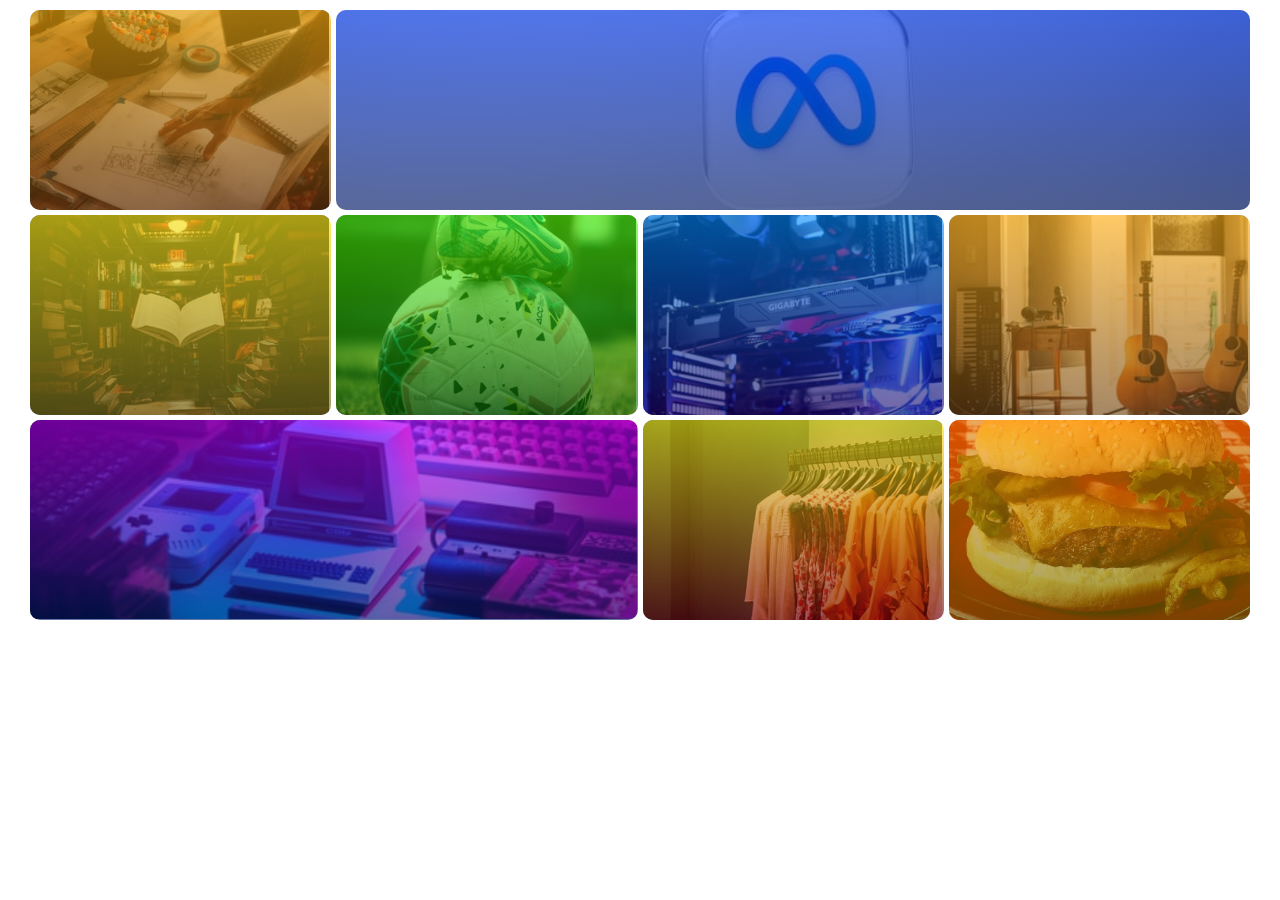
==== commit 267fd54d: "add-filter" ====
--- a/index.html
+++ b/index.html
@@ -1,5 +1,6 @@
 <!DOCTYPE html>
 <html lang="en">
+
 <head>
     <meta charset="UTF-8">
     <meta http-equiv="X-UA-Compatible" content="IE=edge">
@@ -7,19 +8,47 @@
     <link rel="stylesheet" href="./styles/app.css">
     <link rel="stylesheet" href="./styles/responsive.css">
     <link rel="stylesheet" href="./styles/components.css">
+    <link rel="stylesheet" href="./styles/filters.css">
     <title>Template</title>
 </head>
+
 <body>
     <section class="grid-box">
-        <div class="grid-item item1">1</div>
-        <div class="grid-item item2">2</div>
-        <div class="grid-item item3">3</div>
-        <div class="grid-item item4">4</div>
-        <div class="grid-item item5">5</div>
-        <div class="grid-item item6">6</div>
-        <div class="grid-item item7">7</div>
-        <div class="grid-item item8">8</div>
-        <div class="grid-item item9">9</div>
+        <div class="grid-item item1">
+            <div class="filter filter1"></div>
+        </div>
+        <div class="grid-item item2">
+            <div class="filter filter2"></div>
+            <p>Meta</p>
+        </div>
+        <div class="grid-item item3">
+            <div class="filter filter3"></div>
+        </div>
+        <div class="grid-item item4">
+            <div class="filter filter4"></div>
+
+        </div>
+        <div class="grid-item item5">
+            <div class="filter filter5"></div>
+
+        </div>
+        <div class="grid-item item6">
+            <div class="filter filter6"></div>
+
+        </div>
+        <div class="grid-item item7">
+            <div class="filter filter7"></div>
+
+        </div>
+        <div class="grid-item item8">
+            <div class="filter filter8"></div>
+
+        </div>
+        <div class="grid-item item9">
+            <div class="filter filter9"></div>
+
+        </div>
     </section>
 </body>
+
 </html>
--- a/styles/app.css
+++ b/styles/app.css
@@ -5,11 +5,10 @@
 *,
 *::before,
 *::after {
-    position: relative;
+  position: relative;
   box-sizing: inherit;
 
-  font:14px 'Franklin Gothic Medium', 'Arial Narrow', Arial, sans-serif;
-  
+  font: 14px "Franklin Gothic Medium", "Arial Narrow", Arial, sans-serif;
 }
 
 a {
@@ -17,13 +16,13 @@
   color: inherit;
 }
 
-.grid-box{
+.grid-box {
   display: grid;
-  grid-template-columns: repeat(4,1fr) ;
-  grid-template-rows: repeat(3,200px);
+  grid-template-columns: repeat(4, 1fr);
+  grid-template-rows: repeat(3, 200px);
   gap: 5px;
 }
-.grid-item{
+.grid-item {
   border-radius: 10px;
   color: aliceblue;
   background-color: rgb(32, 1, 1);
@@ -33,6 +32,6 @@
   grid-column: 2/5;
 }
 
-.item7{
+.item7 {
   grid-column: 1/3;
 }
--- a/styles/components.css
+++ b/styles/components.css
@@ -1,45 +1,48 @@
-.item1{
-    background: no-repeat center  url(../images/finance.png);
-    background-size: cover;
+.grid-item:hover {
+  cursor: pointer;
 }
 
-.item2{
-    background:  linear-gradient(to bottom, hsla(226, 100%, 50%, 0.6) ,hsla(226, 100%, 21%, 0.6)), url(../images/meta.jpg) no-repeat center ;
-    background-size: cover;
+.item1 {
+  background: url(../images/finance.png) no-repeat center;
+  background-size: cover;
 }
 
-.item3{
-    background: no-repeat center url(../images/learn.png);
-    background-size: cover;
+.item2 {
+  background: url(../images/meta.jpg) no-repeat center;
+  background-size: cover;
 }
 
-.item4{
-    background: no-repeat center url(../images/sport.png);
-    background-size: cover;
+.item3 {
+  background: url(../images/learn.png) no-repeat center;
+  background-size: cover;
 }
 
-.item5{
-    background: no-repeat center url(../images/shop.png);
-    background-size: cover;
+.item4 {
+  background: url(../images/sport.png) no-repeat center;
+  background-size: cover;
 }
 
-.item6{
-    background: no-repeat center url(../images/music.png);
-    background-size: cover;
+.item5 {
+  background: url(../images/shop.png) no-repeat center;
+  background-size: cover;
 }
 
-.item7{
-    background: no-repeat center url(../images/tecno.png);
-    background-size: cover;
+.item6 {
+  background: url(../images/music.png) no-repeat center;
+  background-size: cover;
 }
 
-.item8{
-    background: no-repeat center url(../images/clothes.png);
-    background-size: cover;
+.item7 {
+  background: url(../images/tecno.png) no-repeat center;
+  background-size: cover;
 }
 
-.item9{
-    background: no-repeat center url(../images/food.JPG);
-    background-size: cover;
+.item8 {
+  background: url(../images/clothes.png) no-repeat center;
+  background-size: cover;
 }
 
+.item9 {
+  background: url(../images/food.JPG) no-repeat center;
+  background-size: cover;
+}
--- a/styles/filters.css
+++ b/styles/filters.css
@@ -0,0 +1,46 @@
+.filter {
+  width: 100%;
+  height: 100%;
+  border-radius: 10px;
+  transition: all 0.4s;
+}
+
+.filter:hover {
+  opacity: 0;
+}
+
+.filter1 {
+  background: linear-gradient(to bottom, #ffae0099, #6b300099);
+}
+
+.filter2 {
+  background: linear-gradient(to bottom, #003cff99, #00196b99);
+}
+
+.filter3 {
+  background: linear-gradient(to bottom, #ffe60099, #6b5b0099);
+}
+
+.filter4 {
+  background: linear-gradient(to bottom, #48ff0099, #096b0099);
+}
+
+.filter5 {
+  background: linear-gradient(to bottom, #008cff99, #17006b99);
+}
+
+.filter6 {
+  background: linear-gradient(to bottom, #ffa60099, #6b390099);
+}
+
+.filter7 {
+  background: linear-gradient(to bottom, #b700ff99, #00196b99);
+}
+
+.filter8 {
+  background: linear-gradient(to bottom, #ffe60099, #6b000099);
+}
+
+.filter9 {
+  background: linear-gradient(to bottom, #ff880099, #646b0099);
+}
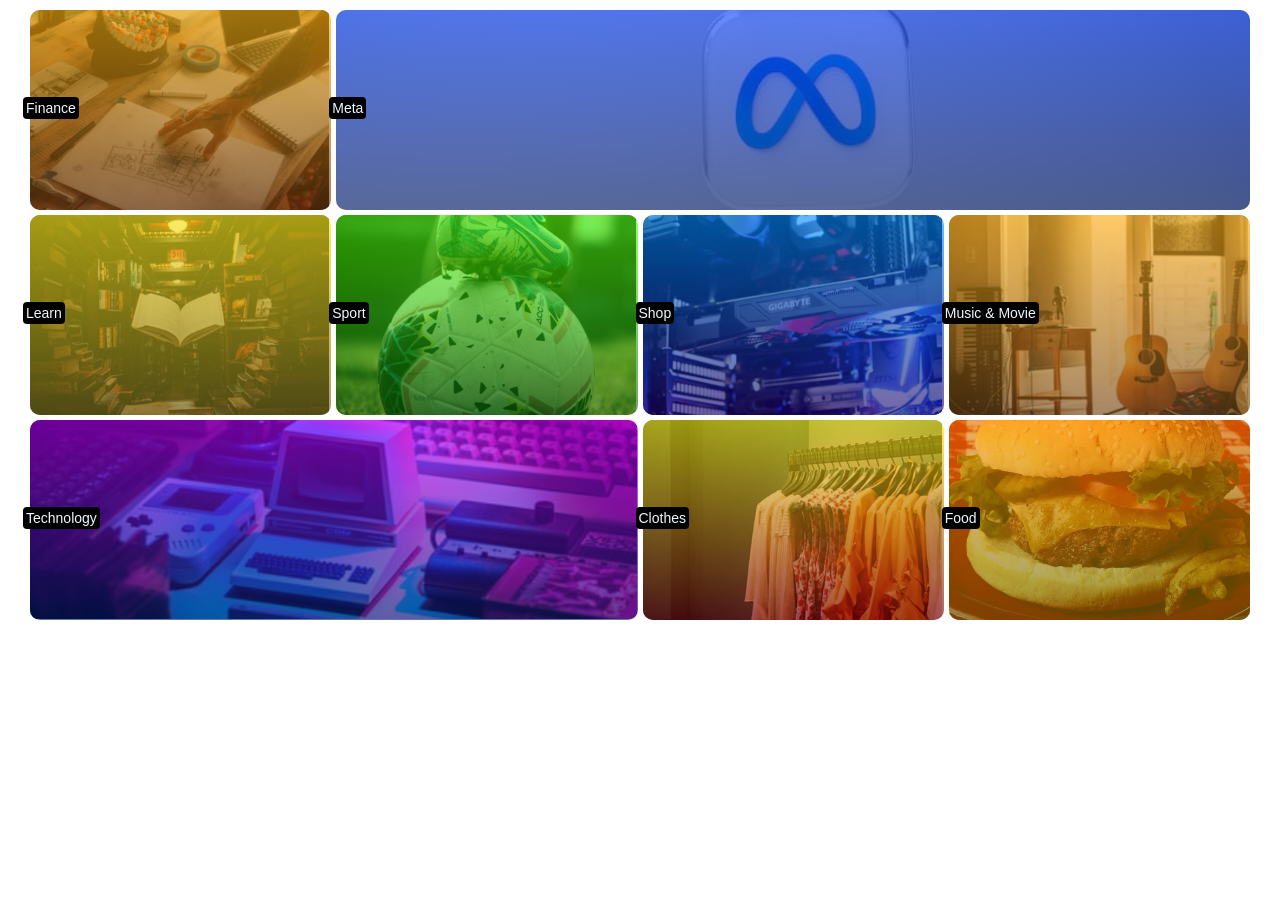
==== commit 87498da4: "improve-filter" ====
--- a/index.html
+++ b/index.html
@@ -16,39 +16,43 @@
     <section class="grid-box">
         <div class="grid-item item1">
             <div class="filter filter1"></div>
+            <p class="title">Finance</p>
+
         </div>
         <div class="grid-item item2">
             <div class="filter filter2"></div>
-            <p>Meta</p>
+            <p class="title">Meta</p>
         </div>
         <div class="grid-item item3">
             <div class="filter filter3"></div>
+            <p class="title">Learn</p>
+
         </div>
         <div class="grid-item item4">
             <div class="filter filter4"></div>
-
+            <p class="title">Sport</p>
         </div>
         <div class="grid-item item5">
             <div class="filter filter5"></div>
-
+            <p class="title">Shop</p>
         </div>
         <div class="grid-item item6">
-            <div class="filter filter6"></div>
-
+            <div class="filter filter6">
+            </div>
+            <p class="title">Music & Movie</p>
         </div>
         <div class="grid-item item7">
             <div class="filter filter7"></div>
-
+            <p class="title">Technology</p>
         </div>
         <div class="grid-item item8">
             <div class="filter filter8"></div>
-
+            <p class="title">Clothes</p>
         </div>
         <div class="grid-item item9">
             <div class="filter filter9"></div>
-
+            <p class="title">Food</p>
         </div>
     </section>
 </body>
-
 </html>
--- a/styles/components.css
+++ b/styles/components.css
@@ -1,5 +1,15 @@
 .grid-item:hover {
   cursor: pointer;
+}
+
+.title {
+  border-radius: 4px;
+  padding: 3px;
+  display: inline;
+  position: relative;
+  left: -7px;
+  bottom: 110px;
+  background-color: black;
 }
 
 .item1 {
@@ -45,4 +55,4 @@
 .item9 {
   background: url(../images/food.JPG) no-repeat center;
   background-size: cover;
-}+}
